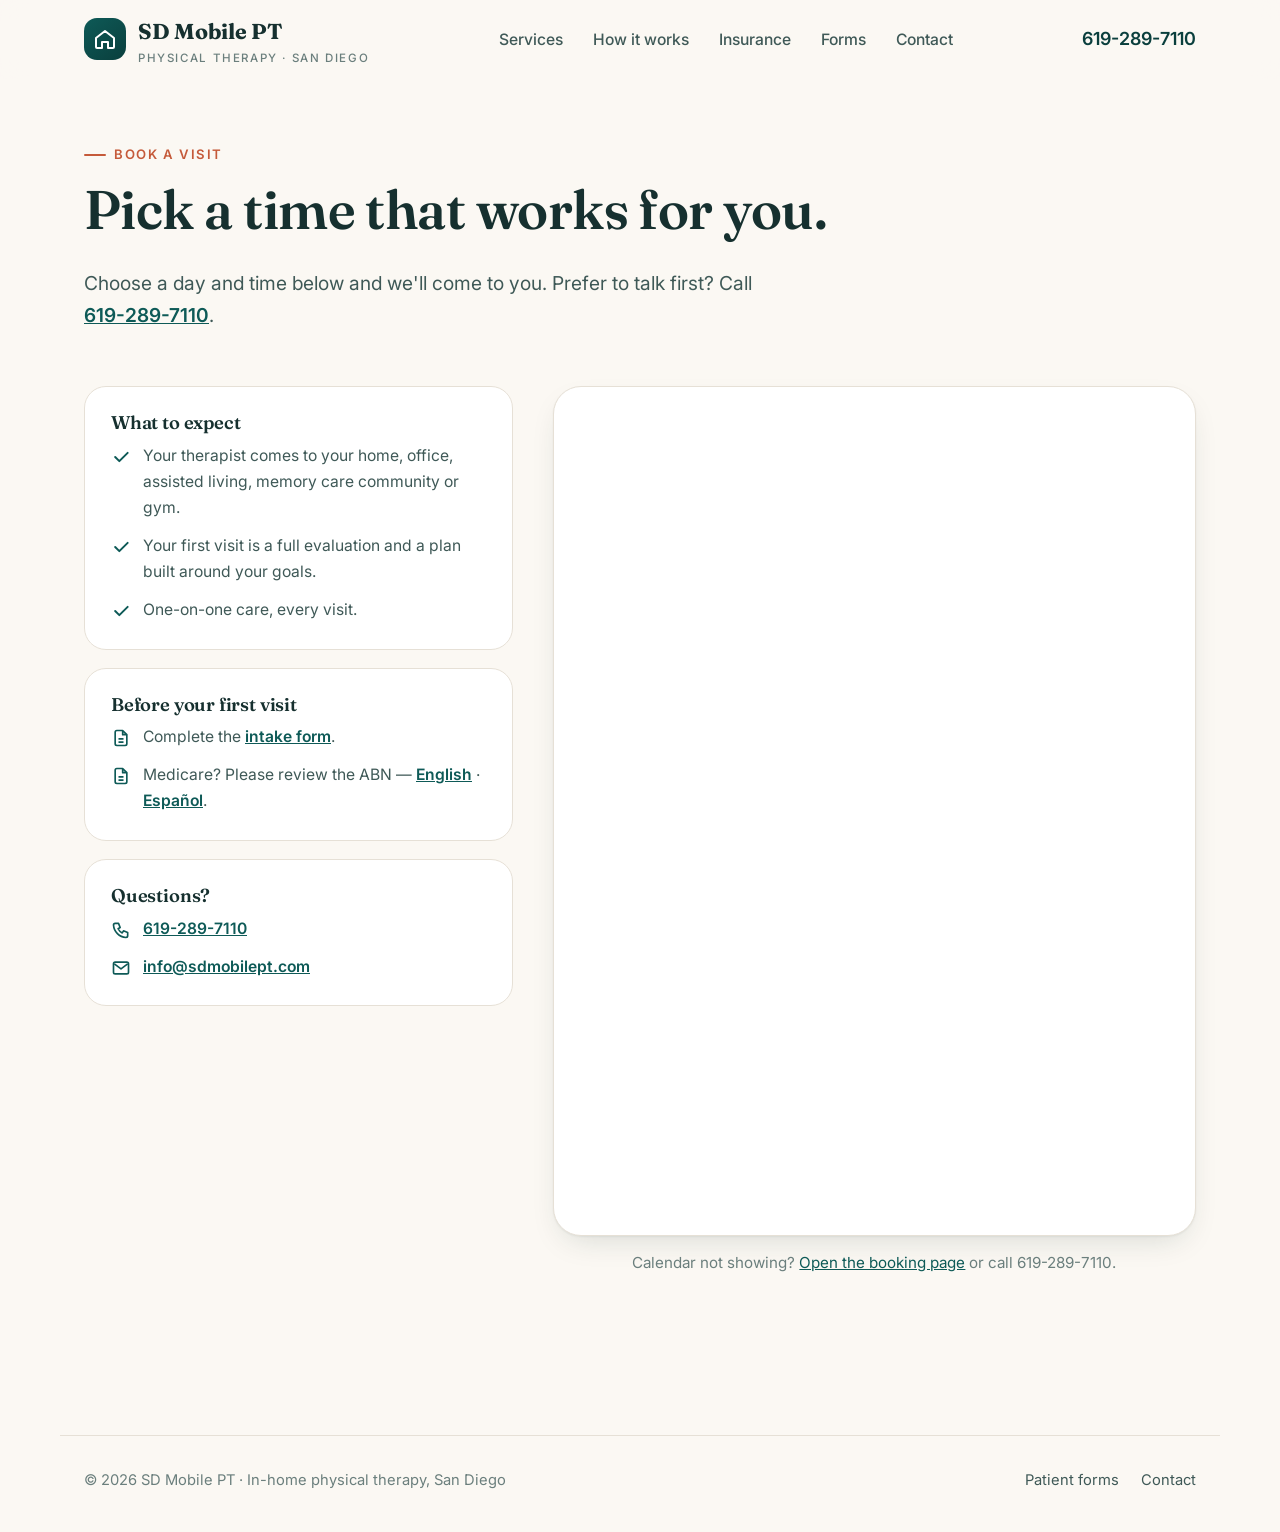
==== website/book/index.html @ 7cfb8435 "Add the new SD Mobile PT website (main site, booking page, Cadence page) - website/index.html: moder" ====
<!doctype html>
<html lang="en">
<head>
  <meta charset="utf-8">
  <meta name="viewport" content="width=device-width, initial-scale=1">
  <title>Book a Visit — SD Mobile PT</title>
  <meta name="description" content="Book an in-home physical therapy visit with SD Mobile PT in San Diego.">
  <link rel="preconnect" href="https://fonts.googleapis.com">
  <link rel="preconnect" href="https://fonts.gstatic.com" crossorigin>
  <link href="https://fonts.googleapis.com/css2?family=Fraunces:ital,opsz,wght@0,9..144,600;0,9..144,700;1,9..144,600&family=Inter:wght@400;500;600;700&display=swap" rel="stylesheet">
  <link rel="stylesheet" href="../assets/site.css">
  <link rel="icon" href="data:image/svg+xml,%3Csvg xmlns='http://www.w3.org/2000/svg' viewBox='0 0 64 64'%3E%3Crect width='64' height='64' rx='16' fill='%230e5a57'/%3E%3Cpath d='M16 34 32 20l16 14v14H16z' fill='none' stroke='white' stroke-width='5' stroke-linejoin='round'/%3E%3C/svg%3E">
  <style>
    .book-hero { padding: 56px 0 36px; }
    .book-grid { display: grid; grid-template-columns: .8fr 1.2fr; gap: 40px; align-items: start; padding-bottom: 96px; }
    .side { position: sticky; top: 100px; display: grid; gap: 18px; }
    .side .card { padding: 26px; }
    .side h3 { font-size: 1.15rem; }
    .side ul { list-style: none; padding: 0; margin: 0; display: grid; gap: 12px; color: var(--ink-soft); font-size: .98rem; }
    .side li { display: flex; gap: 12px; align-items: flex-start; }
    .side li svg { width: 20px; height: 20px; color: var(--teal); flex: none; margin-top: 4px; }
    .side a.inline, a.inline { font-weight: 600; white-space: nowrap; }
    .calendar-frame { background: #fff; border-radius: 28px; box-shadow: var(--shadow); padding: 14px; border: 1px solid var(--line); }
    .calendar-frame iframe { width: 100%; height: 820px; border: 0; border-radius: 18px; display: block; }
    .fallback { text-align: center; color: var(--muted); font-size: .95rem; margin-top: 14px; }
    @media (max-width: 980px) { .book-grid { grid-template-columns: 1fr; } .side { position: static; order: 2; } .calendar-frame iframe { height: 900px; } }
    @media (max-width: 620px) { .calendar-frame { padding: 6px; border-radius: 20px; } .calendar-frame iframe { height: 1000px; } }
  </style>
</head>
<body>
<svg width="0" height="0" style="position:absolute" aria-hidden="true">
  <defs>
    <symbol id="i-home" viewBox="0 0 24 24"><path d="M3 11 12 4l9 7v9a1 1 0 0 1-1 1h-5v-6h-6v6H4a1 1 0 0 1-1-1z" fill="none" stroke="currentColor" stroke-width="2" stroke-linejoin="round"/></symbol>
    <symbol id="i-phone" viewBox="0 0 24 24"><path d="M5 4h4l2 5-2.5 1.5a11 11 0 0 0 5 5L15 13l5 2v4a2 2 0 0 1-2 2A16 16 0 0 1 3 6a2 2 0 0 1 2-2" fill="none" stroke="currentColor" stroke-width="2" stroke-linejoin="round"/></symbol>
    <symbol id="i-mail" viewBox="0 0 24 24"><rect x="3" y="5" width="18" height="14" rx="2" fill="none" stroke="currentColor" stroke-width="2"/><path d="m4 7 8 6 8-6" fill="none" stroke="currentColor" stroke-width="2" stroke-linejoin="round"/></symbol>
    <symbol id="i-check" viewBox="0 0 24 24"><path d="m5 12 5 5L20 7" fill="none" stroke="currentColor" stroke-width="2.4" stroke-linecap="round" stroke-linejoin="round"/></symbol>
    <symbol id="i-doc" viewBox="0 0 24 24"><path d="M14 3H7a2 2 0 0 0-2 2v14a2 2 0 0 0 2 2h10a2 2 0 0 0 2-2V8zM14 3v5h5M9 13h6M9 17h6" fill="none" stroke="currentColor" stroke-width="2" stroke-linejoin="round"/></symbol>
    <symbol id="i-menu" viewBox="0 0 24 24"><path d="M4 7h16M4 12h16M4 17h16" stroke="currentColor" stroke-width="2" stroke-linecap="round"/></symbol>
  </defs>
</svg>

<header class="site-header">
  <div class="wrap nav">
    <a class="brand" href="../" aria-label="SD Mobile PT home">
      <span class="brand-mark"><svg><use href="#i-home"/></svg></span>
      <span>SD Mobile PT<small>Physical therapy · San Diego</small></span>
    </a>
    <ul class="nav-links">
      <li><a href="../#services">Services</a></li>
      <li><a href="../#how">How it works</a></li>
      <li><a href="../#insurance">Insurance</a></li>
      <li><a href="../#forms">Forms</a></li>
      <li><a href="../#contact">Contact</a></li>
    </ul>
    <div class="nav-cta">
      <a class="nav-phone" href="tel:+16192897110">619-289-7110</a>
      <button class="menu-toggle" aria-label="Open menu" aria-expanded="false"><svg><use href="#i-menu"/></svg></button>
    </div>
  </div>
</header>

<main class="wrap">
  <section class="book-hero">
    <span class="eyebrow">Book a visit</span>
    <h1 style="font-size:clamp(2.2rem,4.6vw,3.4rem)">Pick a time that works for you.</h1>
    <p class="lede">Choose a day and time below and we'll come to you. Prefer to talk first? Call <a class="inline" href="tel:+16192897110">619-289-7110</a>.</p>
  </section>

  <div class="book-grid">
    <aside class="side">
      <div class="card">
        <h3>What to expect</h3>
        <ul>
          <li><svg><use href="#i-check"/></svg>Your therapist comes to your home, office, assisted living, memory care community or gym.</li>
          <li><svg><use href="#i-check"/></svg>Your first visit is a full evaluation and a plan built around your goals.</li>
          <li><svg><use href="#i-check"/></svg>One-on-one care, every visit.</li>
        </ul>
      </div>
      <div class="card">
        <h3>Before your first visit</h3>
        <ul>
          <li><svg><use href="#i-doc"/></svg><span>Complete the <a class="inline" href="https://drive.google.com/file/d/187aO7fGLYQhtB_SunWEZpMYZqW-mx8TE/view?usp=drive_link" target="_blank" rel="noopener">intake form</a>.</span></li>
          <li><svg><use href="#i-doc"/></svg><span>Medicare? Please review the ABN — <a class="inline" href="https://drive.google.com/file/d/1_IMVZVvVw3J27qCNCA4hsRB0c_0NCCpg/view?usp=drive_link" target="_blank" rel="noopener">English</a> · <a class="inline" href="https://drive.google.com/file/d/1DeWOcZRg6v7-KKcPoApteGIMndkSDv37/view?usp=sharing" target="_blank" rel="noopener" lang="es">Español</a>.</span></li>
        </ul>
      </div>
      <div class="card">
        <h3>Questions?</h3>
        <ul>
          <li><svg><use href="#i-phone"/></svg><a class="inline" href="tel:+16192897110">619-289-7110</a></li>
          <li><svg><use href="#i-mail"/></svg><a class="inline" href="mailto:info@sdmobilept.com">info@sdmobilept.com</a></li>
        </ul>
      </div>
    </aside>

    <div>
      <div class="calendar-frame">
        <!-- Google Calendar appointment schedule, embedded (Google's own "?gv=true" embed form). Its
             inside is styled by Google and can't be recoloured from here. -->
        <iframe src="https://calendar.google.com/calendar/appointments/schedules/AcZssZ3ODIvmWcU6XlQmSeb_QLj3bnGvECLORvfc4UIyDDd1CJPw0BJb6VfxSBJVoYNgAAn4RBYu2aYs?gv=true"
                title="Book an appointment with SD Mobile PT" loading="lazy"></iframe>
      </div>
      <p class="fallback">Calendar not showing? <a href="https://calendar.google.com/calendar/u/0/appointments/schedules/AcZssZ3ODIvmWcU6XlQmSeb_QLj3bnGvECLORvfc4UIyDDd1CJPw0BJb6VfxSBJVoYNgAAn4RBYu2aYs" target="_blank" rel="noopener">Open the booking page</a> or call 619-289-7110.</p>
    </div>
  </div>
</main>

<footer class="site-footer">
  <div class="wrap footer-grid">
    <span>© <span id="yr">2026</span> SD Mobile PT · In-home physical therapy, San Diego</span>
    <span><a href="../#forms">Patient forms</a><a href="../#contact">Contact</a></span>
  </div>
</footer>

<script>
  document.getElementById("yr").textContent = new Date().getFullYear();
  const header = document.querySelector(".site-header");
  const toggle = document.querySelector(".menu-toggle");
  addEventListener("scroll", () => header.classList.toggle("scrolled", scrollY > 8), { passive: true });
  toggle.addEventListener("click", () => { const open = header.classList.toggle("open"); toggle.setAttribute("aria-expanded", open); });
</script>
</body>
</html>
---- website/assets/site.css ----
/* SD Mobile PT — shared styles. Built for readability first: many visitors are older adults and
   their families, so the base size is large, contrast is high, and targets are big. */
:root {
  --ink: #16302f;
  --ink-soft: #3f5957;
  --muted: #6b7f7d;
  --bg: #fbf8f3;
  --card: #ffffff;
  --line: #e6e0d6;
  --teal: #0e5a57;
  --teal-deep: #0a3f3d;
  --teal-tint: #e3f0ee;
  --coral: #e0714f;
  --coral-deep: #c55a3a;
  --sun: #f4c26b;
  --radius: 22px;
  --shadow: 0 1px 2px rgba(16, 48, 47, .06), 0 12px 32px -12px rgba(16, 48, 47, .18);
  --max: 1160px;
}
* { box-sizing: border-box; }
html { scroll-behavior: smooth; }
body {
  margin: 0; background: var(--bg); color: var(--ink);
  font: 400 18px/1.65 "Inter", system-ui, -apple-system, "Segoe UI", sans-serif;
  -webkit-font-smoothing: antialiased;
}
h1, h2, h3 { font-family: "Fraunces", Georgia, serif; font-weight: 600; letter-spacing: -.01em; line-height: 1.12; margin: 0 0 .5em; }
h1 { font-size: clamp(2.4rem, 5.4vw, 4.2rem); }
h2 { font-size: clamp(1.9rem, 3.6vw, 2.8rem); }
h3 { font-size: 1.3rem; }
p { margin: 0 0 1em; }
a { color: var(--teal); }
img { max-width: 100%; display: block; }
.wrap { max-width: var(--max); margin: 0 auto; padding: 0 24px; }
.eyebrow { display: inline-flex; align-items: center; gap: 8px; font-size: .82rem; font-weight: 600; letter-spacing: .12em; text-transform: uppercase; color: var(--coral-deep); margin-bottom: 14px; }
.eyebrow::before { content: ""; width: 22px; height: 2px; background: currentColor; border-radius: 2px; }
.lede { font-size: 1.2rem; color: var(--ink-soft); max-width: 40em; }
.section { padding: 96px 0; }
.section.tint { background: var(--teal-tint); }
.section.dark { background: var(--teal-deep); color: #eef6f5; }
.section.dark .lede, .section.dark p { color: #cfe3e0; }
.section-head { max-width: 46em; margin-bottom: 48px; }

/* Buttons */
.btn { display: inline-flex; align-items: center; justify-content: center; gap: 10px; min-height: 54px; padding: 0 26px; border-radius: 999px; font: 600 1rem/1 "Inter", sans-serif; text-decoration: none; border: 2px solid transparent; cursor: pointer; transition: transform .15s ease, background .15s ease, box-shadow .15s ease; }
.btn:hover { transform: translateY(-1px); }
.btn:focus-visible { outline: 3px solid var(--sun); outline-offset: 3px; }
.btn-primary { background: var(--coral); color: #fff; box-shadow: 0 10px 24px -10px rgba(224, 113, 79, .7); }
.btn-primary:hover { background: var(--coral-deep); }
.btn-ghost { border-color: var(--teal); color: var(--teal); background: transparent; }
.btn-ghost:hover { background: var(--teal); color: #fff; }
.btn-light { background: #fff; color: var(--teal-deep); }
.btn svg { width: 20px; height: 20px; }

/* Header */
.site-header { position: sticky; top: 0; z-index: 20; background: rgba(251, 248, 243, .88); backdrop-filter: saturate(1.4) blur(12px); border-bottom: 1px solid transparent; transition: border-color .2s; }
.site-header.scrolled { border-bottom-color: var(--line); }
.nav { display: flex; align-items: center; justify-content: space-between; gap: 20px; height: 78px; }
.brand { display: flex; align-items: center; gap: 12px; text-decoration: none; color: var(--ink); font-family: "Fraunces", serif; font-weight: 700; font-size: 1.35rem; }
.brand-mark { width: 42px; height: 42px; border-radius: 13px; background: linear-gradient(140deg, var(--teal), var(--teal-deep)); display: grid; place-items: center; color: #fff; }
.brand-mark svg { width: 24px; height: 24px; }
.brand small { display: block; font: 500 .72rem/1 "Inter", sans-serif; letter-spacing: .14em; text-transform: uppercase; color: var(--muted); margin-top: 3px; }
.nav-links { display: flex; align-items: center; gap: 30px; list-style: none; margin: 0; padding: 0; }
.nav-links a { color: var(--ink-soft); text-decoration: none; font-weight: 500; font-size: .98rem; }
.nav-links a:hover { color: var(--teal); }
.nav-cta { display: flex; align-items: center; gap: 14px; }
.nav-phone { font-weight: 600; color: var(--teal-deep); text-decoration: none; white-space: nowrap; }
.menu-toggle { display: none; background: none; border: 0; padding: 10px; cursor: pointer; color: var(--ink); }
.menu-toggle svg { width: 28px; height: 28px; }

/* Hero */
.hero { padding: 64px 0 96px; position: relative; overflow: hidden; }
.hero::before { content: ""; position: absolute; width: 720px; height: 720px; right: -260px; top: -220px; border-radius: 50%; background: radial-gradient(circle, rgba(244, 194, 107, .35), rgba(244, 194, 107, 0) 70%); pointer-events: none; }
.hero-grid { display: grid; grid-template-columns: 1.1fr .9fr; gap: 56px; align-items: center; position: relative; }
.hero h1 em { font-style: italic; color: var(--teal); }
.hero-actions { display: flex; flex-wrap: wrap; gap: 14px; margin: 30px 0 34px; }
.chips { display: flex; flex-wrap: wrap; gap: 10px; }
.chip { display: inline-flex; align-items: center; gap: 8px; padding: 8px 14px; border-radius: 999px; background: #fff; border: 1px solid var(--line); font-size: .9rem; font-weight: 500; color: var(--ink-soft); }
.chip svg { width: 16px; height: 16px; color: var(--teal); }
.hero-visual { position: relative; }
.visit-card { background: var(--card); border-radius: 28px; box-shadow: var(--shadow); padding: 28px; position: relative; }
.visit-card .scene { border-radius: 20px; background: linear-gradient(160deg, #d8ebe8, #f6e7d8); aspect-ratio: 4 / 3.2; display: grid; place-items: center; overflow: hidden; }
.visit-card .scene svg { width: 88%; height: auto; }
.floating { position: absolute; background: #fff; border-radius: 18px; box-shadow: var(--shadow); padding: 14px 18px; display: flex; align-items: center; gap: 12px; font-size: .92rem; }
.floating strong { display: block; font-size: 1rem; }
.floating .dot { width: 40px; height: 40px; border-radius: 12px; display: grid; place-items: center; flex: none; }
.floating .dot svg { width: 22px; height: 22px; }
.floating.one { left: -34px; bottom: 64px; }
.floating.two { right: -22px; top: 28px; }

/* Facts strip */
.facts { display: grid; grid-template-columns: repeat(3, 1fr); gap: 20px; margin-top: -40px; position: relative; z-index: 2; }
.fact { background: var(--card); border-radius: var(--radius); box-shadow: var(--shadow); padding: 26px 28px; display: flex; gap: 18px; align-items: center; }
.fact .big { font-family: "Fraunces", serif; font-size: 2.3rem; font-weight: 700; color: var(--teal); line-height: 1; }
.fact span { color: var(--ink-soft); font-size: .98rem; }

/* Cards */
.grid-3 { display: grid; grid-template-columns: repeat(3, 1fr); gap: 22px; }
.grid-2 { display: grid; grid-template-columns: repeat(2, 1fr); gap: 22px; }
.card { background: var(--card); border: 1px solid var(--line); border-radius: var(--radius); padding: 30px; transition: transform .2s ease, box-shadow .2s ease; }
.card:hover { transform: translateY(-3px); box-shadow: var(--shadow); }
.card p { color: var(--ink-soft); margin: 0; }
.icon { width: 54px; height: 54px; border-radius: 16px; display: grid; place-items: center; background: var(--teal-tint); color: var(--teal); margin-bottom: 18px; }
.icon svg { width: 28px; height: 28px; }
.icon.coral { background: #fbe3da; color: var(--coral-deep); }
.icon.sun { background: #fdf0d6; color: #a36b0c; }

/* Places */
.places { display: flex; flex-wrap: wrap; gap: 14px; }
.place { display: flex; align-items: center; gap: 12px; background: #fff; border-radius: 16px; padding: 16px 22px; font-weight: 600; border: 1px solid var(--line); }
.place svg { width: 24px; height: 24px; color: var(--coral); }
.split { display: grid; grid-template-columns: .9fr 1.1fr; gap: 56px; align-items: center; }

/* Steps */
.steps { display: grid; grid-template-columns: repeat(4, 1fr); gap: 22px; counter-reset: step; }
.step { position: relative; padding-top: 58px; }
.step::before { counter-increment: step; content: counter(step); position: absolute; top: 0; left: 0; width: 44px; height: 44px; border-radius: 50%; background: var(--coral); color: #fff; font: 700 1.1rem/44px "Inter", sans-serif; text-align: center; }
.step p { color: #cfe3e0; margin: 0; }
.step h3 { color: #fff; }

/* Insurance */
.plans { display: grid; grid-template-columns: repeat(4, 1fr); gap: 16px; }
.plan { background: #fff; border-radius: 18px; border: 1px solid var(--line); padding: 26px 20px; text-align: center; font-weight: 600; font-size: 1.1rem; }
.plan small { display: block; font-weight: 400; color: var(--muted); font-size: .88rem; margin-top: 4px; }

/* Reviews */
.reviews { display: grid; grid-template-columns: repeat(3, 1fr); gap: 22px; }
.review { background: #fff; border-radius: var(--radius); padding: 30px; border: 1px solid var(--line); display: flex; flex-direction: column; gap: 16px; }
.stars { color: var(--sun); letter-spacing: 3px; font-size: 1.1rem; }
.review blockquote { margin: 0; font-family: "Fraunces", serif; font-size: 1.15rem; line-height: 1.5; }
.review footer { margin-top: auto; color: var(--muted); font-size: .95rem; }
.review-empty { grid-column: 1 / -1; text-align: center; padding: 48px 30px; background: #fff; border: 2px dashed var(--line); border-radius: var(--radius); }
.review-empty p { color: var(--ink-soft); max-width: 34em; margin: 0 auto 22px; }

/* Forms */
.form-link { display: flex; align-items: center; justify-content: space-between; gap: 16px; background: #fff; border: 1px solid var(--line); border-radius: 18px; padding: 22px 26px; text-decoration: none; color: var(--ink); font-weight: 600; transition: border-color .15s, transform .15s; }
.form-link:hover { border-color: var(--teal); transform: translateY(-2px); }
.form-link small { display: block; font-weight: 400; color: var(--muted); font-size: .9rem; }
.form-link svg { width: 24px; height: 24px; color: var(--teal); flex: none; }
.forms { display: grid; gap: 14px; }

/* CTA + contact */
.cta { background: linear-gradient(135deg, var(--teal), var(--teal-deep)); border-radius: 32px; padding: 64px; color: #fff; display: grid; grid-template-columns: 1.2fr .8fr; gap: 40px; align-items: center; position: relative; overflow: hidden; }
.cta::after { content: ""; position: absolute; width: 380px; height: 380px; right: -120px; bottom: -160px; border-radius: 50%; background: rgba(244, 194, 107, .18); }
.cta h2 { color: #fff; }
.cta p { color: #cfe3e0; }
.contact-list { list-style: none; padding: 0; margin: 0; display: grid; gap: 14px; position: relative; z-index: 1; }
.contact-list a, .contact-list span { color: #fff; text-decoration: none; display: flex; align-items: center; gap: 14px; font-weight: 600; font-size: 1.08rem; }
.contact-list svg { width: 22px; height: 22px; color: var(--sun); flex: none; }
.contact-list small { display: block; font-weight: 400; color: #a9ccc8; font-size: .85rem; }

/* Footer */
.site-footer { padding: 48px 0 40px; color: var(--muted); font-size: .92rem; }
.footer-grid { display: flex; flex-wrap: wrap; justify-content: space-between; gap: 20px; align-items: center; border-top: 1px solid var(--line); padding-top: 32px; }
.footer-grid a { color: var(--ink-soft); text-decoration: none; margin-left: 22px; }
.footer-grid a:first-child { margin-left: 0; }

/* Reveal on scroll */
.reveal { opacity: 0; transform: translateY(18px); transition: opacity .7s ease, transform .7s ease; }
.reveal.in { opacity: 1; transform: none; }
@media (prefers-reduced-motion: reduce) { .reveal { opacity: 1; transform: none; transition: none; } html { scroll-behavior: auto; } }

/* Responsive */
@media (max-width: 980px) {
  .hero-grid, .split, .cta { grid-template-columns: 1fr; }
  .grid-3, .reviews { grid-template-columns: repeat(2, 1fr); }
  .steps, .plans { grid-template-columns: repeat(2, 1fr); }
  .facts { grid-template-columns: 1fr; margin-top: 0; }
  .floating.one { left: 8px; } .floating.two { right: 8px; }
  .cta { padding: 44px 32px; }
}
@media (max-width: 860px) {
  .nav-links, .nav-phone { display: none; }
  .menu-toggle { display: inline-flex; }
  .site-header.open .nav-links { display: flex; position: absolute; top: 78px; left: 0; right: 0; flex-direction: column; align-items: flex-start; gap: 0; background: var(--bg); border-bottom: 1px solid var(--line); padding: 8px 24px 20px; }
  .site-header.open .nav-links li { width: 100%; }
  .site-header.open .nav-links a { display: block; padding: 14px 0; font-size: 1.1rem; border-bottom: 1px solid var(--line); }
}
@media (max-width: 620px) {
  body { font-size: 17px; }
  .wrap { padding: 0 16px; }
  .section { padding: 72px 0; }
  .grid-3, .grid-2, .reviews, .steps { grid-template-columns: 1fr; }
  .hero-actions .btn { width: 100%; }
  .nav-cta .btn { padding: 0 18px; min-height: 46px; font-size: .92rem; }
  .floating { display: none; }
}

/* Header text never wraps; tighten spacing where the menu gets crowded. */
.btn, .nav-links a, .brand, .brand small { white-space: nowrap; }
@media (max-width: 1200px) { .nav-links { gap: 22px; } .nav-links a { font-size: .95rem; } }
@media (max-width: 1040px) { .nav-phone { display: none; } }
@media (max-width: 440px) { .brand small { display: none; } .brand { font-size: 1.2rem; } }
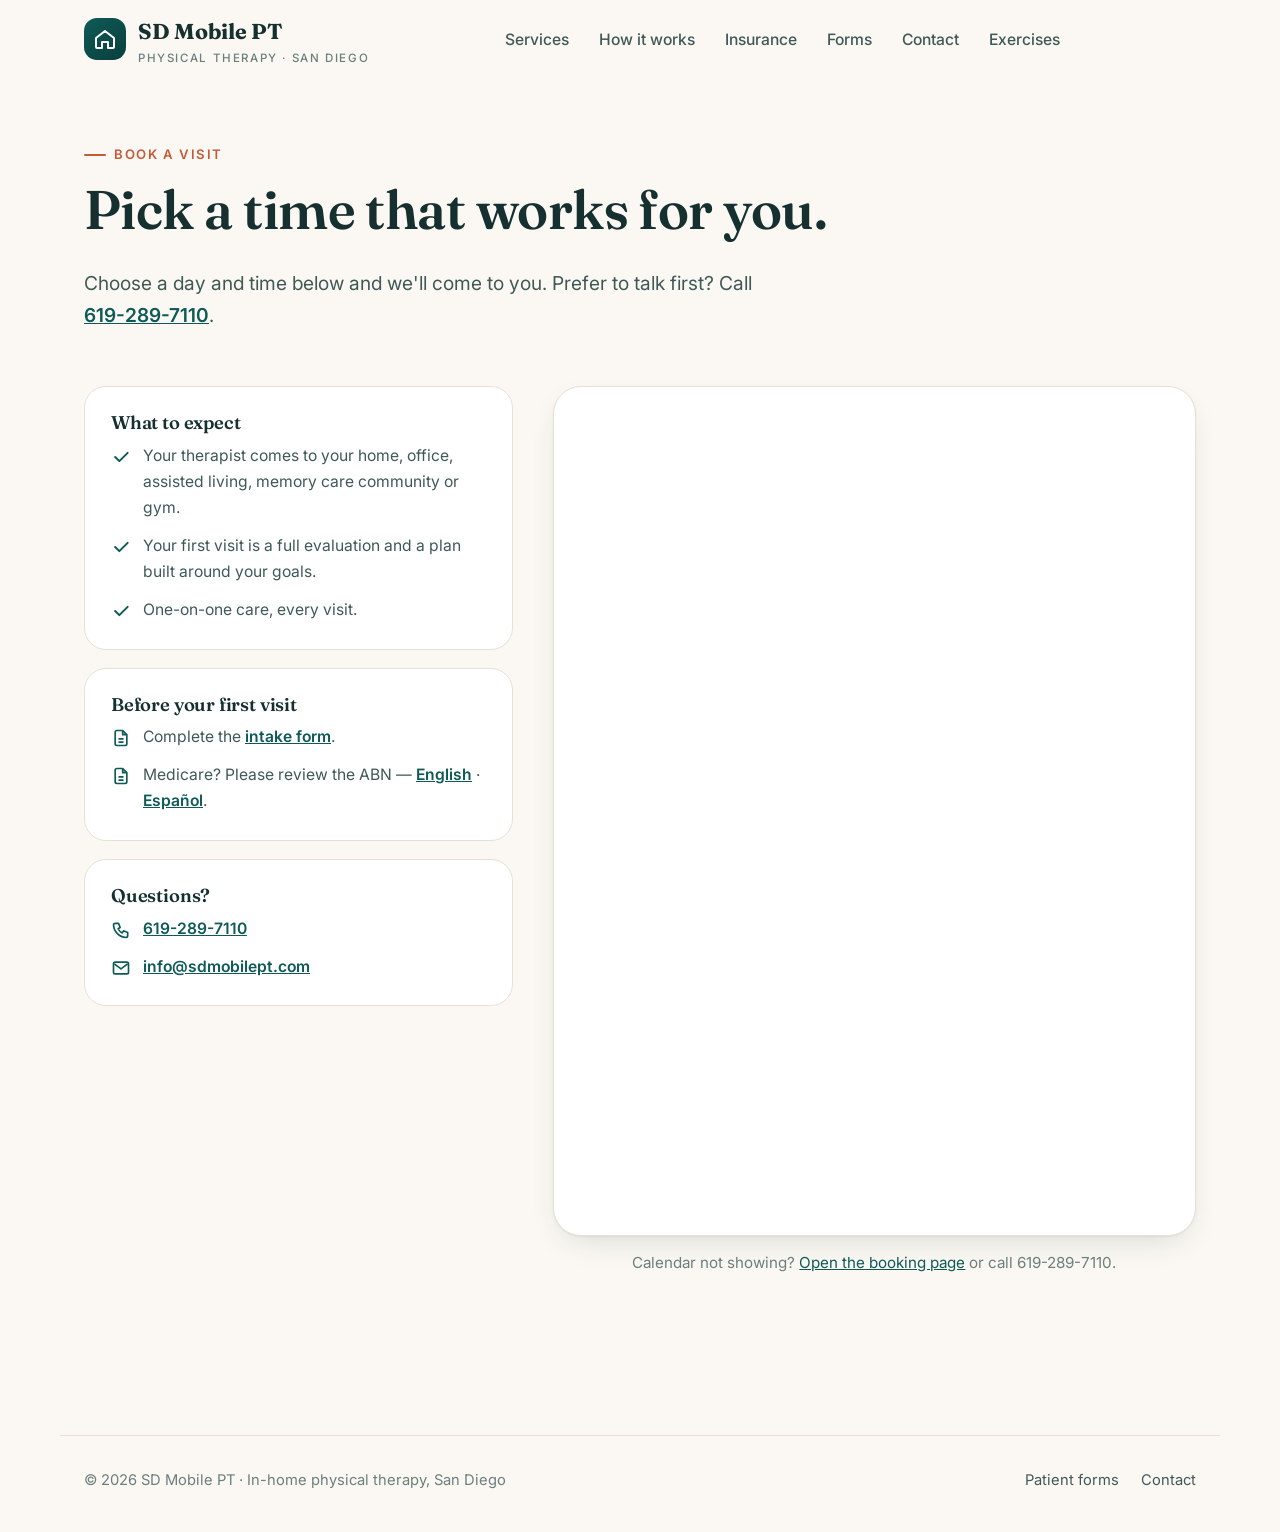
==== commit eb86bab4: "Rebuild: Daily Visit/Re-eval/Discharge templates, billing section + pre-send audit + Medicare checkl" ====
--- a/website/book/index.html
+++ b/website/book/index.html
@@ -51,6 +51,7 @@
       <li><a href="../#insurance">Insurance</a></li>
       <li><a href="../#forms">Forms</a></li>
       <li><a href="../#contact">Contact</a></li>
+      <li><a href="../exercises/">Exercises</a></li>
     </ul>
     <div class="nav-cta">
       <a class="nav-phone" href="tel:+16192897110">619-289-7110</a>
--- a/website/assets/site.css
+++ b/website/assets/site.css
@@ -131,6 +131,24 @@
 .review footer { margin-top: auto; color: var(--muted); font-size: .95rem; }
 .review-empty { grid-column: 1 / -1; text-align: center; padding: 48px 30px; background: #fff; border: 2px dashed var(--line); border-radius: var(--radius); }
 .review-empty p { color: var(--ink-soft); max-width: 34em; margin: 0 auto 22px; }
+/* Rotating reviews (two or more): one review at a time, slides stacked in one grid cell so the
+   box keeps the height of the longest review and nothing jumps. */
+.reviews.carousel { display: block; max-width: 820px; margin: 0 auto; }
+.carousel-viewport { display: grid; }
+.carousel .slide { grid-area: 1 / 1; opacity: 0; visibility: hidden; transform: translateY(10px); transition: opacity .6s ease, transform .6s ease, visibility .6s; padding: 40px 44px; text-align: center; align-items: center; }
+.carousel .slide.active { opacity: 1; visibility: visible; transform: none; }
+.carousel .slide blockquote { font-size: clamp(1.2rem, 2.4vw, 1.5rem); }
+.carousel .slide footer { margin-top: 4px; }
+.carousel-controls { display: flex; align-items: center; justify-content: center; gap: 18px; margin-top: 22px; }
+.car-btn { width: 48px; height: 48px; border-radius: 50%; border: 1px solid var(--line); background: #fff; color: var(--teal); font-size: 1.7rem; line-height: 1; cursor: pointer; display: grid; place-items: center; padding: 0 0 4px; }
+.car-btn:hover { background: var(--teal); color: #fff; border-color: var(--teal); }
+.car-dots { display: flex; gap: 10px; }
+.car-dot { width: 12px; height: 12px; border-radius: 50%; border: 0; padding: 0; background: #c9d9d6; cursor: pointer; }
+.car-dot.active { background: var(--teal); transform: scale(1.15); }
+.car-btn:focus-visible, .car-dot:focus-visible { outline: 3px solid var(--sun); outline-offset: 3px; }
+.review-share { text-align: center; margin: 18px 0 0; color: var(--ink-soft); font-size: .95rem; }
+@media (max-width: 620px) { .carousel .slide { padding: 28px 22px; } }
+@media (prefers-reduced-motion: reduce) { .carousel .slide { transition: none; } }
 
 /* Forms */
 .form-link { display: flex; align-items: center; justify-content: space-between; gap: 16px; background: #fff; border: 1px solid var(--line); border-radius: 18px; padding: 22px 26px; text-decoration: none; color: var(--ink); font-weight: 600; transition: border-color .15s, transform .15s; }
@@ -154,6 +172,8 @@
 .footer-grid { display: flex; flex-wrap: wrap; justify-content: space-between; gap: 20px; align-items: center; border-top: 1px solid var(--line); padding-top: 32px; }
 .footer-grid a { color: var(--ink-soft); text-decoration: none; margin-left: 22px; }
 .footer-grid a:first-child { margin-left: 0; }
+.footer-links { display: flex; flex-direction: column; align-items: flex-end; gap: 10px; }
+@media (max-width: 620px) { .footer-links { align-items: flex-start; } }
 
 /* Reveal on scroll */
 .reveal { opacity: 0; transform: translateY(18px); transition: opacity .7s ease, transform .7s ease; }
@@ -169,7 +189,7 @@
   .floating.one { left: 8px; } .floating.two { right: 8px; }
   .cta { padding: 44px 32px; }
 }
-@media (max-width: 860px) {
+@media (max-width: 1140px) {
   .nav-links, .nav-phone { display: none; }
   .menu-toggle { display: inline-flex; }
   .site-header.open .nav-links { display: flex; position: absolute; top: 78px; left: 0; right: 0; flex-direction: column; align-items: flex-start; gap: 0; background: var(--bg); border-bottom: 1px solid var(--line); padding: 8px 24px 20px; }
@@ -189,5 +209,5 @@
 /* Header text never wraps; tighten spacing where the menu gets crowded. */
 .btn, .nav-links a, .brand, .brand small { white-space: nowrap; }
 @media (max-width: 1200px) { .nav-links { gap: 22px; } .nav-links a { font-size: .95rem; } }
-@media (max-width: 1040px) { .nav-phone { display: none; } }
+@media (max-width: 1320px) { .nav-phone { display: none; } }
 @media (max-width: 440px) { .brand small { display: none; } .brand { font-size: 1.2rem; } }
